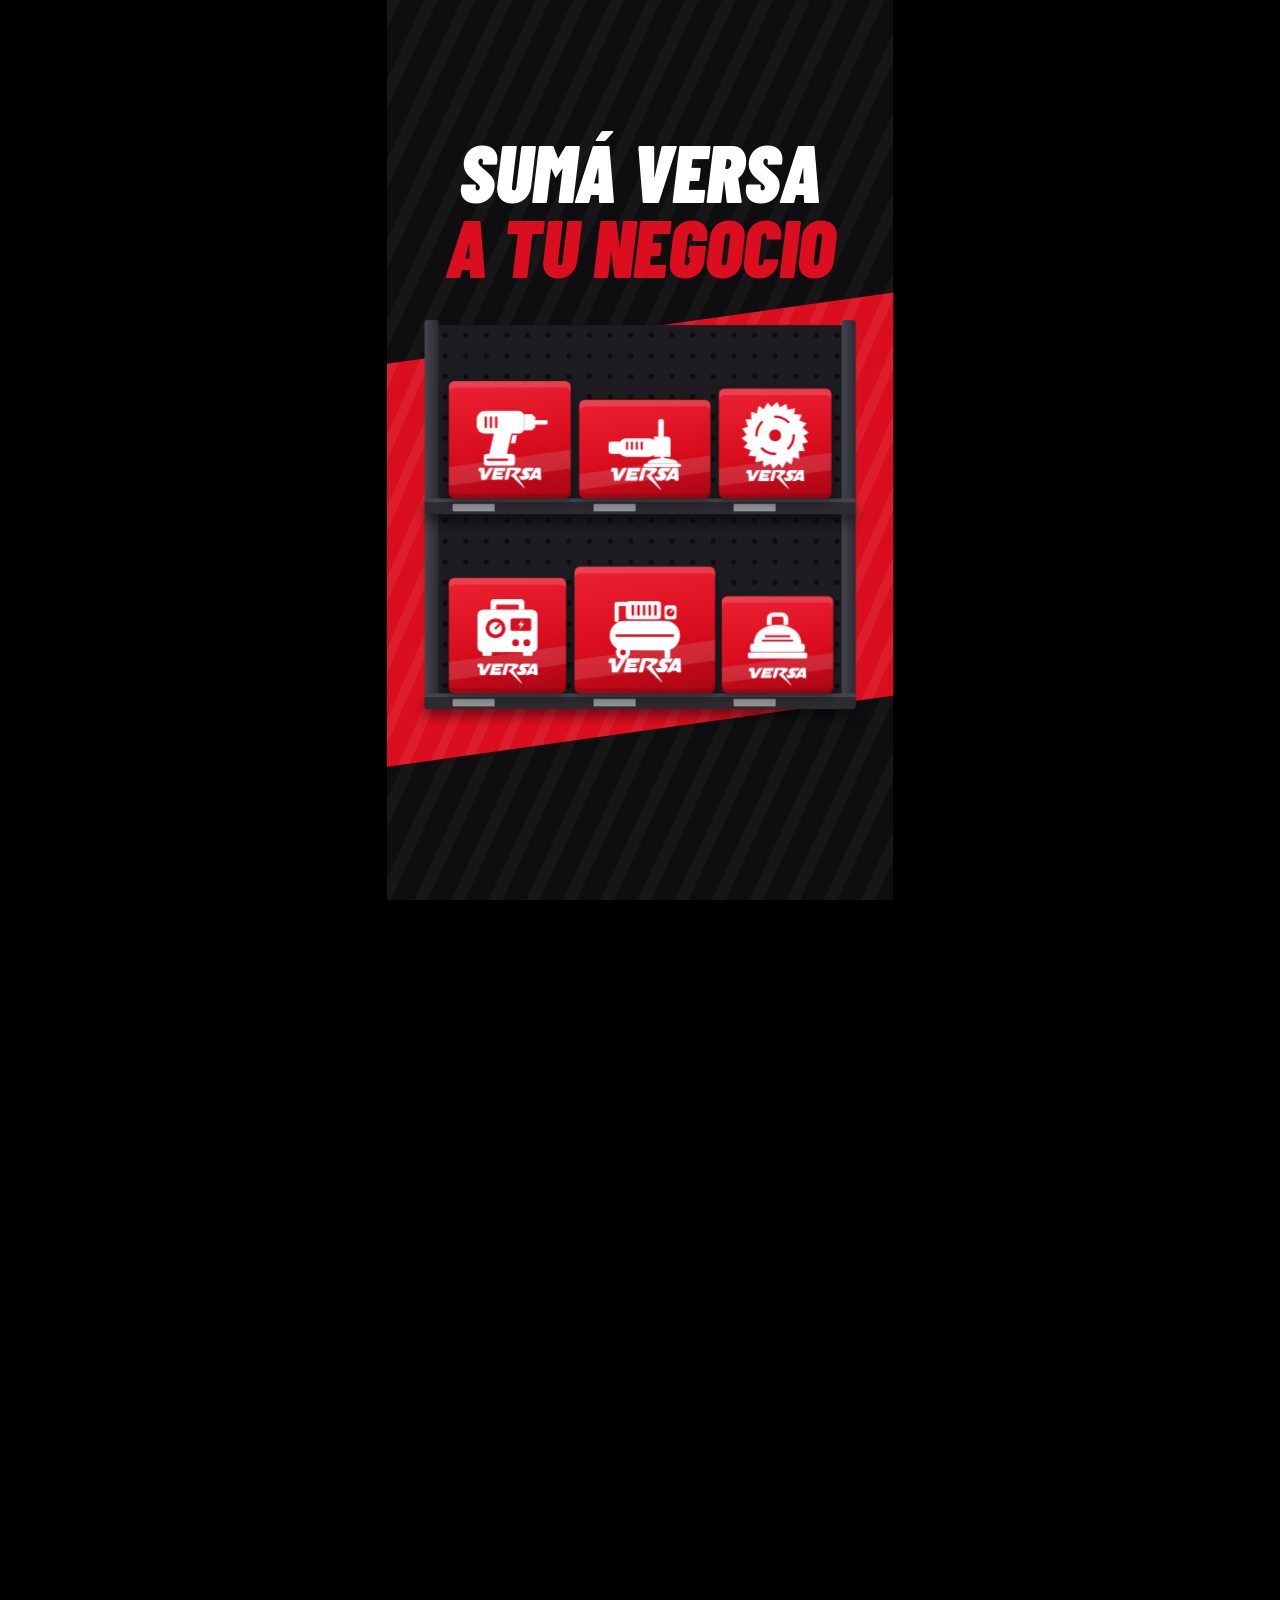
==== bumper-whatsapp/b2b.html @ a604a34c "Agregar Story B2B para ferreterías (7 s, 1080x1920) Nueva pieza dirigida a ferreterías y revendedore" ====
<!doctype html>
<html lang="es">
<head>
<meta charset="utf-8">
<meta name="viewport" content="width=device-width, initial-scale=1">
<title>Versa · Stories B2B Ferreterías</title>
<style>
  @font-face { font-family: "Barlow Condensed"; font-style: italic; font-weight: 900; src: url(fonts/barlow-condensed-latin-900-italic.woff2) format("woff2"); }
  @font-face { font-family: "Barlow Condensed"; font-style: italic; font-weight: 800; src: url(fonts/barlow-condensed-latin-800-italic.woff2) format("woff2"); }
  @font-face { font-family: "Inter"; font-weight: 400; src: url(fonts/inter-latin-400-normal.woff2) format("woff2"); }
  @font-face { font-family: "Inter"; font-weight: 500; src: url(fonts/inter-latin-500-normal.woff2) format("woff2"); }
  @font-face { font-family: "Inter"; font-weight: 600; src: url(fonts/inter-latin-600-normal.woff2) format("woff2"); }
  @font-face { font-family: "Inter"; font-weight: 700; src: url(fonts/inter-latin-700-normal.woff2) format("woff2"); }

  :root {
    --red: #DB0E1F;
    --red-hi: #EC2233;
    --red-deep: #A80614;
    --ink: #0E0E10;
    --steel: #2B2B31;
    --steel-hi: #45454E;
    --white: #FFFFFF;
    --wa: #25D366;
    --wa-deep: #1DA851;
    --wa-bubble: #D9FDD3;
    --muted: #5B5B66;
  }
  * { box-sizing: border-box; }
  html, body { margin: 0; height: 100%; background: #000; overflow: hidden; }
  #frame { transform-origin: 0 0; width: 1080px; height: 1920px; }
  #stage {
    position: relative; width: 1080px; height: 1920px; overflow: hidden;
    background: var(--ink); -webkit-font-smoothing: antialiased;
  }
  .scene { position: absolute; inset: 0; }
  .abs { position: absolute; }
  .row { position: absolute; left: 0; right: 0; display: flex; justify-content: center; }
  .hl {
    font-family: "Barlow Condensed", sans-serif; font-style: italic; font-weight: 900;
    text-transform: uppercase; line-height: .88; letter-spacing: -1px; white-space: nowrap;
  }
  svg { display: block; }
  /* Zonas seguras de Stories: se deja libre ~270 px arriba y ~380 px abajo para textos clave */
  body.guides #stage::after {
    content: ""; position: absolute; inset: 0; pointer-events: none; z-index: 99;
    background: linear-gradient(rgba(0,160,255,.25) 0 270px, transparent 270px 1540px, rgba(0,160,255,.25) 1540px);
  }

  /* ---------- Escena 1: ferretería + góndola ---------- */
  #s1 { background:
      repeating-linear-gradient(115deg, rgba(255,255,255,.035) 0 26px, transparent 26px 72px),
      var(--ink); }
  .h1 { top: 290px; font-size: 172px; color: var(--white); z-index: 2; }
  .h1.b { top: 450px; color: var(--red); }
  #h1c, #h1d { visibility: hidden; }
  #glow { left: -140px; top: 700px; width: 1360px; height: 860px; background: var(--red); }
  #glow::after { content: ""; position: absolute; inset: 0; background: repeating-linear-gradient(115deg, rgba(255,255,255,.06) 0 22px, transparent 22px 64px); }

  #shelf { left: 80px; top: 690px; width: 920px; height: 820px; }
  #shelf .back {
    position: absolute; left: 22px; right: 22px; top: 0; bottom: 0; background:
      radial-gradient(circle, rgba(0,0,0,.55) 0 5px, transparent 6px) 0 0 / 44px 44px,
      #1C1C21;
    border-radius: 6px;
  }
  #shelf .post { position: absolute; top: -10px; bottom: 0; width: 30px; border-radius: 6px; background: linear-gradient(90deg, var(--steel-hi), var(--steel)); }
  #shelf .post.l { left: 0; } #shelf .post.r { right: 0; }
  #shelf .board {
    position: absolute; left: 0; right: 0; height: 34px; border-radius: 6px;
    background: linear-gradient(var(--steel-hi) 0 8px, var(--steel) 8px);
    box-shadow: 0 16px 24px rgba(0,0,0,.45);
  }
  #shelf .board::after { /* etiqueta de precio */
    content: ""; position: absolute; left: 60px; right: 60px; top: 12px; height: 16px;
    background: repeating-linear-gradient(90deg, rgba(255,255,255,.9) 0 90px, transparent 90px 300px);
    border-radius: 2px; opacity: .55;
  }
  #board1 { top: 370px; } #board2 { top: 786px; }

  .box { position: absolute; transform-origin: 50% 100%; visibility: hidden; }
  .box .face {
    position: absolute; inset: 0; border-radius: 12px;
    background: linear-gradient(170deg, var(--red-hi), var(--red) 55%, var(--red-deep));
    box-shadow: inset 0 14px 0 rgba(255,255,255,.14), inset 0 -10px 0 rgba(0,0,0,.14), 0 10px 18px rgba(0,0,0,.35);
    overflow: hidden;
  }
  .box .face::before { /* franja diagonal de la caja */
    content: ""; position: absolute; left: -20%; right: -20%; bottom: 18%; height: 16%;
    background: rgba(255,255,255,.12); transform: skewY(-8deg);
  }
  .box .ic { position: absolute; left: 50%; top: 10%; width: 64%; transform: translateX(-50%); aspect-ratio: 1; }
  .box .brand { position: absolute; left: 50%; bottom: 8%; width: 52%; transform: translateX(-50%); }

  /* ---------- Escena 2: argumentos comerciales ---------- */
  #wipe1 { left: -500px; top: -200px; width: 2080px; height: 2320px; background: var(--red); visibility: hidden; }
  #s2 { visibility: hidden; background:
      repeating-linear-gradient(115deg, rgba(255,255,255,.055) 0 26px, transparent 26px 72px),
      var(--red); }
  #h2a { top: 290px; font-size: 150px; color: var(--white); }
  #h2b { top: 420px; }
  #h2b .tag { padding: 14px 44px 18px; background: var(--ink); transform: skewX(-10deg); }
  #h2b .tag .hl { display: block; transform: skewX(10deg); font-size: 150px; color: var(--white); line-height: .9; }

  .card {
    position: absolute; left: 70px; width: 940px; height: 250px; border-radius: 40px; background: var(--white);
    display: flex; align-items: center; gap: 32px; padding: 0 40px 0 30px;
    box-shadow: 0 24px 50px rgba(60,0,6,.35);
  }
  #c1 { top: 660px; } #c2 { top: 940px; } #c3 { top: 1220px; }
  .card .badge {
    width: 176px; height: 176px; border-radius: 50%; background: var(--red); flex: none;
    display: grid; place-items: center; color: var(--white);
  }
  .card .badge svg { width: 104px; height: 104px; }
  #c3 .badge svg { width: 132px; height: 132px; }
  .card .badge .num { font-family: "Barlow Condensed"; font-style: italic; font-weight: 900; font-size: 108px; letter-spacing: -2px; line-height: 1; margin-left: -8px; }
  .card .t { font-size: 92px; color: var(--ink); line-height: .92; }
  .card .s { font-family: Inter, sans-serif; font-weight: 500; font-size: 37px; color: var(--muted); margin-top: 10px; white-space: nowrap; }
  #logo2 { left: 50%; top: 1500px; width: 240px; margin-left: -120px; }

  /* ---------- Escena 3: cierre ---------- */
  #wipe2 { left: -400px; top: -200px; width: 1880px; height: 2320px; background: var(--white); visibility: hidden; }
  #s3 { visibility: hidden; background:
      repeating-linear-gradient(115deg, rgba(14,14,16,.028) 0 26px, transparent 26px 72px),
      var(--white); }
  #logo-big { left: 50%; top: 300px; width: 780px; margin-left: -390px; }
  #kicker { top: 700px; font-size: 118px; color: var(--ink); }
  #kicker .r { color: var(--red); }
  #pill-wrap { left: 50%; top: 880px; width: 1000px; height: 220px; margin-left: -500px; }
  #pill {
    position: absolute; inset: 0; border-radius: 110px; background: var(--wa);
    display: flex; align-items: center; padding: 0 40px 0 30px; gap: 24px; overflow: hidden;
    box-shadow: 0 30px 60px rgba(29,168,81,.35), inset 0 -8px 0 rgba(0,0,0,.08);
  }
  #pill .wa-ico { width: 150px; height: 150px; border-radius: 50%; background: var(--white); display: grid; place-items: center; flex: none; }
  #pill .wa-ico svg { width: 98px; height: 98px; }
  #num { font-family: "Barlow Condensed", sans-serif; font-style: italic; font-weight: 800; font-size: 128px; color: var(--white); white-space: nowrap; letter-spacing: 1px; line-height: 1; }
  #num .caret { display: inline-block; width: 8px; height: 104px; background: var(--white); vertical-align: -8px; margin-left: 6px; }
  #pill .shine { position: absolute; top: -40px; bottom: -40px; width: 140px; left: -200px; background: linear-gradient(90deg, transparent, rgba(255,255,255,.45), transparent); transform: skewX(-20deg); }
  .ring { position: absolute; inset: 0; border-radius: 110px; border: 8px solid var(--wa); opacity: 0; }
  #bubble {
    right: 90px; top: 1150px; padding: 22px 30px 16px; border-radius: 30px; border-top-right-radius: 6px;
    background: var(--wa-bubble); font-family: Inter, "Noto Color Emoji", sans-serif; font-weight: 500; font-size: 48px; color: #111B21;
    box-shadow: 0 6px 16px rgba(0,0,0,.12); transform-origin: 100% 0;
  }
  #bubble .meta { display: flex; justify-content: flex-end; align-items: center; gap: 8px; font-size: 26px; font-weight: 400; color: #667781; margin-top: 2px; }
  #bubble .meta svg { width: 38px; height: 22px; color: #53BDEB; }
  #sub { top: 1330px; font-family: Inter, sans-serif; font-weight: 500; font-size: 50px; color: #3C3C43; text-align: center; line-height: 1.3; }
  #foot-band { left: -140px; top: 1600px; width: 1360px; height: 520px; background: var(--red); transform: skewY(-6deg); }
  #foot-band::after { content: ""; position: absolute; inset: 0; background: repeating-linear-gradient(115deg, rgba(255,255,255,.06) 0 22px, transparent 22px 64px); }
</style>
</head>
<body>
<svg width="0" height="0" style="position:absolute">
  <defs>
    <symbol id="versa-logo" viewBox="89 145 1451 493"><path fill-rule="evenodd" d="M1159.0,632.9C1156.5,630.7 1151.8,626.6 1148.5,623.8C1143.1,619.3 1113.6,591.4 1105.6,583.4C1103.9,581.7 1094.0,572.2 1083.5,562.4C1061.9,542.2 1007.9,489.9 1001.1,482.6C998.6,480.0 993.8,475.7 990.5,473.0C987.2,470.4 980.9,464.8 976.5,460.5C972.1,456.2 963.1,447.7 956.5,441.6C950.0,435.5 940.5,426.5 935.5,421.5C930.4,416.6 915.4,401.9 902.0,389.0C888.6,376.1 872.6,360.6 866.5,354.5C860.4,348.4 853.5,342.0 851.1,340.1C846.2,336.2 843.0,331.6 843.0,328.1C843.0,325.5 852.1,316.0 857.1,313.4C858.7,312.6 860.0,311.3 860.0,310.4C860.0,309.6 861.9,308.1 864.2,307.1C866.6,306.1 871.5,302.6 875.2,299.3C878.9,296.0 885.4,290.7 889.7,287.4C901.3,278.6 911.4,270.4 913.0,268.5C913.7,267.6 916.1,265.9 918.3,264.8C924.1,261.9 943.0,242.7 943.0,239.8C942.9,230.8 937.5,224.1 928.5,221.9C925.8,221.3 921.4,219.9 918.8,218.9C916.3,217.9 910.2,216.6 905.3,216.0C900.5,215.4 893.1,214.1 889.0,213.0C876.7,209.9 858.5,207.8 842.9,207.6C832.8,207.5 830.7,208.6 828.8,215.4C828.2,217.7 826.9,222.0 825.9,225.0C825.0,228.0 823.9,232.5 823.6,235.0C823.2,237.5 822.0,242.4 821.0,246.0C820.0,249.6 818.5,255.2 817.7,258.5C816.9,261.8 814.1,272.5 811.6,282.4C809.1,292.2 807.0,301.4 807.0,302.9C807.0,304.3 806.1,307.5 805.0,309.9C803.8,312.4 802.5,317.4 802.0,321.1C801.5,324.8 800.2,330.1 799.1,332.8C798.0,335.5 796.8,340.6 796.4,344.1C796.1,347.6 795.2,351.9 794.4,353.5C792.1,358.6 789.0,369.4 789.0,372.3C789.0,373.9 788.6,375.9 788.0,376.9C787.5,377.9 786.1,383.0 785.0,388.1C783.9,393.3 782.4,399.8 781.6,402.5C780.8,405.2 779.9,410.0 779.5,413.1C778.8,419.5 774.7,426.1 769.9,428.5C765.7,430.7 698.3,430.7 694.0,428.5C689.3,426.0 688.4,418.7 691.9,410.5C693.0,407.7 694.4,402.7 694.9,399.2C695.5,395.7 697.1,390.4 698.5,387.3C699.9,384.1 701.0,379.9 701.0,377.5C701.0,375.1 701.9,371.1 703.0,368.6C704.0,366.1 705.2,361.6 705.6,358.7C706.0,355.9 707.3,351.0 708.5,348.0C709.8,345.0 711.1,340.1 711.5,337.1C711.9,334.1 712.9,330.1 713.8,328.1C714.6,326.1 715.6,321.1 716.0,316.9C716.5,312.6 717.7,307.7 718.9,305.3C720.1,303.1 721.5,298.7 722.0,295.5C722.5,292.4 723.8,287.5 724.8,284.7C725.9,281.8 727.1,276.6 727.5,273.0C727.9,269.1 729.2,264.9 730.6,262.5C731.9,260.2 733.4,255.5 733.9,252.0C734.4,248.4 735.7,242.7 736.9,239.3C738.1,235.9 739.0,231.5 739.0,229.5C739.0,227.5 739.9,224.2 741.0,222.0C742.1,219.8 743.5,215.7 744.1,212.8C744.7,209.9 746.0,205.4 747.0,202.9C748.1,200.3 749.2,194.9 749.6,190.9C749.9,186.8 751.1,181.8 752.1,179.7C753.2,177.5 754.7,172.7 755.5,168.9C757.1,161.4 762.1,151.6 765.1,149.9C766.2,149.4 775.4,148.8 785.8,148.6C796.1,148.4 820.7,147.9 840.5,147.5C880.2,146.7 972.8,148.4 980.0,150.0C984.6,151.0 999.6,152.6 1018.0,153.9C1023.8,154.3 1029.5,155.1 1030.7,155.8C1031.9,156.5 1036.0,157.4 1039.9,158.0C1044.4,158.6 1048.2,159.8 1050.6,161.5C1052.6,162.9 1055.1,164.0 1056.2,164.0C1057.2,164.0 1059.8,165.7 1061.9,167.8C1063.9,169.8 1067.1,172.3 1068.8,173.2C1074.4,176.2 1076.0,180.2 1076.0,191.1C1076.0,204.3 1074.5,207.7 1061.2,226.2C1058.5,230.0 1044.5,244.7 1041.0,247.5C1032.7,254.1 1026.8,259.0 1022.0,263.6C1018.9,266.4 1014.9,269.5 1013.0,270.5C1011.1,271.4 1007.5,273.9 1005.0,276.0C1002.5,278.0 999.1,280.4 997.3,281.3C995.5,282.3 991.5,285.2 988.3,287.8C985.1,290.4 979.4,294.3 975.5,296.5C965.0,302.3 955.1,309.0 954.0,311.0C951.6,315.4 953.9,320.6 964.3,334.7C966.9,338.2 970.7,343.7 972.6,346.8C974.6,349.9 977.3,353.6 978.6,355.0C981.2,357.8 988.0,368.7 988.0,370.1C988.0,370.6 989.3,371.9 991.0,373.1C992.6,374.3 994.2,376.6 994.6,378.3C994.9,379.9 996.1,382.1 997.2,383.2C998.2,384.2 1001.4,388.6 1004.3,392.9C1020.5,417.0 1024.6,422.9 1027.7,426.3C1029.5,428.4 1031.6,431.3 1032.3,432.8C1032.9,434.3 1035.3,437.9 1037.5,440.9C1042.0,446.9 1041.7,446.5 1051.3,461.0C1055.2,466.8 1059.7,473.3 1061.5,475.5C1064.1,478.8 1077.9,499.1 1081.5,504.9C1082.0,505.8 1084.6,509.4 1087.1,513.0C1089.6,516.6 1092.9,521.7 1094.4,524.4C1096.0,527.1 1098.7,530.9 1100.5,532.9C1102.3,534.9 1106.7,541.1 1110.2,546.7C1113.8,552.3 1118.6,559.3 1120.9,562.2C1126.1,568.8 1135.2,582.2 1138.1,587.5C1139.2,589.7 1141.9,593.5 1143.9,596.0C1151.8,605.4 1168.0,631.6 1168.0,634.8C1168.0,638.3 1164.1,637.4 1159.0,632.9ZM171.9,430.0C165.3,429.4 162.3,427.3 161.5,422.6C161.2,420.9 160.8,413.6 160.5,406.5C160.3,399.4 159.4,386.1 158.6,377.0C157.7,367.9 156.5,350.7 156.0,338.6C155.4,326.6 154.7,316.4 154.4,315.9C153.6,314.6 150.8,277.3 150.1,258.8C149.7,248.5 149.1,241.7 148.4,241.0C146.1,238.7 138.0,237.7 119.5,237.5C98.3,237.3 93.0,236.3 92.0,232.1C91.3,228.9 94.5,214.7 101.4,191.0C102.8,186.3 104.2,180.7 104.5,178.5C105.2,174.8 108.8,162.4 111.3,155.7C113.5,149.7 111.9,149.9 170.7,149.8C208.8,149.7 225.1,150.0 226.6,150.8C227.8,151.4 229.5,153.1 230.4,154.6C232.9,158.3 235.0,173.4 235.0,188.0C235.0,194.9 235.7,205.0 236.5,210.4C237.3,215.9 238.0,224.2 238.0,228.9C238.0,233.6 238.5,240.7 239.1,244.5C239.6,248.3 240.5,259.4 241.0,269.0C241.6,278.6 242.4,289.2 242.9,292.5C243.4,295.8 243.9,302.0 243.9,306.2C244.0,315.9 245.1,319.0 248.4,319.0C250.3,319.0 251.4,318.1 252.6,315.8C253.5,314.0 255.2,311.4 256.5,310.0C257.7,308.6 260.6,303.9 263.0,299.5C265.3,295.1 268.2,290.4 269.3,288.9C270.5,287.4 272.4,284.7 273.5,282.9C274.6,281.0 277.6,275.9 280.2,271.5C282.8,267.1 285.9,261.5 287.1,259.1C288.3,256.7 290.7,252.6 292.6,250.0C294.4,247.5 296.9,243.2 298.0,240.5C299.2,237.7 301.2,234.4 302.4,233.0C303.7,231.6 306.4,227.3 308.4,223.5C310.5,219.7 314.6,212.9 317.5,208.5C320.4,204.1 323.7,198.4 324.8,195.8C326.0,193.1 327.4,191.0 328.0,191.0C328.5,191.0 329.8,189.3 330.7,187.2C331.7,185.2 333.7,182.1 335.2,180.3C336.7,178.5 339.4,173.8 341.3,169.8C343.9,164.5 346.6,160.8 351.3,156.2C357.0,150.8 358.3,150.0 361.7,150.0C363.8,150.0 380.9,149.9 399.8,149.9C443.7,149.8 442.5,149.1 432.2,169.2C429.0,175.4 423.9,184.3 420.8,189.0C406.1,211.6 402.1,218.0 398.5,224.5C396.4,228.3 393.5,232.8 392.0,234.5C390.5,236.2 389.0,238.7 388.7,240.1C388.0,242.8 377.3,261.1 372.9,267.0C371.4,268.9 366.8,276.6 362.7,284.1C358.5,291.6 354.0,299.5 352.5,301.5C351.1,303.6 350.0,305.7 350.0,306.1C350.0,306.6 347.4,310.9 344.1,315.7C340.9,320.5 336.9,327.3 335.2,330.7C333.4,334.1 331.4,337.2 330.7,337.7C328.7,338.9 325.5,344.0 323.6,349.1C322.7,351.7 321.0,354.6 319.9,355.6C318.8,356.6 317.0,359.2 316.0,361.4C314.9,363.7 311.6,369.3 308.6,374.0C305.6,378.7 301.7,385.2 299.9,388.5C298.2,391.8 294.0,398.7 290.8,403.9C287.5,409.0 283.6,416.0 282.0,419.5C279.3,425.5 278.9,425.9 273.3,428.0C267.6,430.2 266.6,430.3 222.5,430.4C197.8,430.4 175.0,430.3 171.9,430.0ZM399.8,429.8C398.0,429.5 395.7,428.2 394.8,427.0C392.6,424.2 392.5,417.9 394.6,413.9C395.4,412.2 396.3,408.6 396.6,405.7C396.9,402.8 398.2,398.0 399.5,395.0C400.8,392.0 402.4,386.4 403.0,382.5C403.6,378.6 404.8,373.8 405.6,371.6C406.4,369.5 407.7,364.7 408.5,360.8C409.3,357.0 410.6,352.7 411.4,351.2C412.2,349.7 413.1,346.6 413.5,344.5C413.9,342.3 415.3,337.1 416.6,332.8C417.8,328.6 419.2,322.8 419.5,319.8C419.9,316.9 421.2,311.4 422.5,307.5C423.8,303.6 425.1,298.7 425.5,296.5C425.9,294.3 426.8,290.7 427.6,288.6C428.5,286.4 429.6,282.1 430.1,279.1C431.2,273.3 433.9,263.4 439.0,246.9C440.7,241.7 442.0,235.7 442.0,233.7C442.0,231.6 442.9,228.1 444.0,225.9C445.1,223.8 446.5,218.7 447.0,214.7C447.5,210.8 448.8,204.9 450.0,201.8C451.1,198.6 452.0,195.1 452.0,194.0C452.0,192.9 453.4,188.0 455.0,183.0C456.6,178.0 458.0,172.9 458.0,171.6C458.0,168.8 462.7,156.6 465.2,152.9C466.6,150.7 467.7,150.4 476.1,149.9C481.3,149.5 536.8,149.3 599.5,149.4C707.8,149.6 713.6,149.7 716.3,151.4C717.8,152.4 719.3,154.2 719.6,155.5C720.6,159.4 718.0,174.1 715.4,178.9C713.8,181.9 713.0,185.1 713.0,188.3C713.0,191.1 712.0,195.4 710.6,198.9C709.2,202.1 707.8,207.1 707.5,210.1C707.0,214.7 705.0,221.3 700.9,231.8C698.8,237.1 699.2,237.1 612.7,237.7C548.6,238.1 532.0,238.5 529.9,239.6C527.1,241.0 525.0,246.8 525.0,252.9C525.0,259.1 523.5,259.0 586.0,259.0C640.6,259.0 642.6,259.1 645.8,261.0C647.5,262.1 649.0,263.5 649.0,264.2C648.9,268.0 645.9,283.0 644.6,286.1C643.8,288.1 642.6,292.7 642.0,296.2C641.5,299.8 639.9,305.3 638.5,308.4C637.1,311.5 636.0,314.7 636.0,315.5C636.0,316.3 634.9,318.2 633.6,319.7L631.2,322.5L570.3,323.0C504.9,323.5 505.6,323.5 504.4,328.8C504.1,330.3 503.4,333.0 503.0,334.8C502.0,338.7 503.4,343.5 505.8,344.6C506.7,345.0 542.1,345.4 584.5,345.5C626.9,345.6 662.4,346.0 663.6,346.4C668.5,347.9 669.3,356.9 665.5,366.0C664.0,369.6 663.0,373.9 663.0,376.7C663.0,379.4 662.3,382.5 661.5,383.7C660.7,384.8 659.1,389.9 658.0,395.0C656.9,400.1 655.5,405.1 654.9,406.2C654.4,407.2 653.2,411.5 652.4,415.7C650.8,424.3 649.0,427.7 645.5,429.0C642.7,430.1 404.8,430.9 399.8,429.8ZM1094.8,430.0L1073.1,429.5L1069.0,425.5C1064.8,421.5 1062.1,417.6 1049.5,398.0C1045.8,392.2 1041.9,386.4 1040.9,385.0C1039.9,383.6 1037.5,380.0 1035.7,377.0C1033.8,373.9 1030.3,368.7 1027.8,365.3C1022.4,358.0 1020.6,353.8 1021.4,350.7C1022.6,345.7 1023.1,345.6 1087.5,345.3C1127.9,345.1 1148.4,344.6 1150.2,343.9C1152.9,342.8 1154.6,339.8 1154.1,337.0C1153.7,334.7 1147.0,328.2 1142.0,325.3C1139.5,323.9 1135.6,321.0 1133.3,318.8C1130.9,316.7 1128.3,315.0 1127.5,315.0C1121.9,315.0 1106.4,298.2 1100.8,286.1C1096.8,277.6 1096.8,277.4 1096.3,263.0C1095.5,241.6 1097.7,231.5 1107.1,212.8C1114.2,198.8 1131.7,178.6 1141.8,172.9C1144.9,171.2 1149.0,168.4 1150.8,166.9C1158.3,160.3 1172.1,155.4 1192.5,152.0C1205.0,149.9 1208.2,149.8 1285.0,149.8C1336.1,149.8 1365.4,150.1 1367.0,150.8C1373.2,153.2 1373.2,156.9 1367.0,167.1C1364.8,170.6 1363.0,174.0 1363.0,174.7C1363.0,175.4 1361.7,177.4 1360.2,179.2C1357.3,182.6 1355.3,185.9 1347.0,201.0C1344.5,205.7 1340.0,213.3 1337.1,217.9C1334.2,222.6 1331.3,227.7 1330.6,229.4C1329.7,231.5 1327.8,233.3 1324.6,234.8L1319.9,237.2L1273.1,237.2C1247.4,237.3 1225.8,237.0 1225.3,236.7C1224.3,236.1 1215.2,237.3 1210.7,238.6C1208.0,239.4 1206.8,242.5 1208.1,245.3C1208.7,246.6 1214.0,250.9 1219.8,254.9C1233.8,264.2 1244.6,272.2 1249.4,276.8C1256.2,283.3 1263.9,294.5 1265.0,299.5C1265.6,302.1 1266.7,305.5 1267.5,307.1C1268.5,308.9 1269.3,314.4 1269.6,322.2C1270.1,332.4 1269.9,335.3 1268.5,339.0C1267.6,341.5 1266.0,346.4 1265.0,350.0C1259.5,369.6 1241.0,394.9 1223.6,406.5C1219.2,409.4 1212.9,413.7 1209.6,415.9C1206.4,418.2 1202.9,420.0 1201.8,420.0C1200.8,420.0 1197.4,421.4 1194.3,423.0C1191.2,424.6 1187.8,426.0 1186.8,426.0C1185.7,426.0 1181.8,426.9 1178.2,428.0C1172.4,429.7 1167.8,430.0 1144.0,430.2C1128.9,430.4 1106.7,430.3 1094.8,430.0ZM1279.9,430.1C1243.7,429.4 1244.0,429.5 1244.0,423.0C1244.0,418.7 1246.4,413.8 1254.3,402.1C1257.5,397.5 1260.9,391.9 1262.0,389.6C1263.1,387.4 1265.5,383.5 1267.5,381.0C1269.4,378.5 1271.6,375.0 1272.5,373.2C1273.3,371.4 1275.0,368.4 1276.2,366.7C1277.5,364.9 1279.5,361.5 1280.6,359.0C1281.8,356.5 1285.6,350.1 1289.1,344.8C1300.1,328.1 1302.9,323.6 1304.4,320.0C1305.2,318.1 1306.7,315.4 1307.8,314.0C1308.8,312.6 1311.6,308.1 1314.0,304.0C1316.4,299.9 1319.9,293.8 1321.8,290.5C1323.7,287.2 1326.3,282.6 1327.6,280.2C1328.8,277.9 1331.2,274.3 1332.8,272.2C1334.4,270.2 1336.9,266.2 1338.4,263.5C1339.9,260.8 1342.3,256.7 1343.8,254.4C1348.1,247.9 1353.8,238.9 1357.4,233.0C1362.9,223.8 1367.1,216.9 1373.1,207.5C1376.2,202.6 1379.7,196.7 1380.9,194.5C1383.3,190.2 1386.9,184.9 1390.2,181.1C1391.3,179.8 1392.9,177.1 1393.7,175.1C1394.5,173.1 1396.3,170.2 1397.6,168.7C1398.9,167.1 1400.0,165.4 1400.0,164.9C1400.0,164.3 1401.4,161.8 1403.1,159.3C1405.3,156.2 1407.8,154.1 1411.4,152.4L1416.5,150.0L1465.6,150.0C1511.1,150.0 1514.8,150.1 1516.2,151.8C1517.1,152.7 1518.0,154.4 1518.4,155.5C1520.4,162.4 1522.2,180.7 1523.0,201.5C1523.5,214.7 1524.8,233.6 1525.9,243.5C1527.0,253.4 1528.4,271.2 1529.0,283.0C1529.6,294.8 1530.7,311.5 1531.5,320.0C1532.3,328.5 1533.4,345.3 1533.9,357.3C1534.5,369.2 1535.2,380.5 1535.5,382.3C1535.8,384.0 1536.5,391.6 1537.1,399.0C1537.7,406.4 1538.4,414.8 1538.7,417.6C1539.1,422.3 1538.9,423.1 1536.2,426.1L1533.2,429.4L1519.4,430.1C1502.2,431.0 1457.4,430.2 1454.0,428.9C1450.0,427.4 1448.8,424.4 1448.0,413.7C1447.2,404.0 1447.1,403.6 1443.6,400.1L1440.0,396.5L1397.7,396.2L1355.4,395.9L1351.0,398.3C1347.3,400.2 1345.5,402.3 1341.0,409.6C1338.0,414.6 1333.2,421.2 1330.4,424.4L1325.3,430.2L1318.9,430.4C1315.4,430.6 1297.8,430.4 1279.9,430.1ZM1435.9,334.9C1440.7,333.2 1442.4,329.1 1441.0,322.7C1440.4,319.8 1439.5,307.4 1439.0,295.1C1438.5,282.9 1437.8,271.2 1437.4,269.1C1436.6,264.9 1434.4,262.0 1431.9,262.0C1430.3,262.0 1426.0,266.7 1426.0,268.5C1426.0,268.9 1424.5,271.5 1422.7,274.3C1415.8,285.1 1406.5,300.7 1403.2,307.0C1401.4,310.6 1399.2,314.2 1398.4,315.1C1397.6,315.9 1397.0,317.1 1397.0,317.7C1397.0,318.3 1395.7,320.4 1394.0,322.5C1390.3,327.2 1389.9,332.2 1393.2,334.4C1395.0,335.7 1398.8,336.0 1414.1,336.0C1425.1,336.0 1434.0,335.5 1435.9,334.9Z"/></symbol>
    <symbol id="wa-glyph" viewBox="0 0 24 24"><path d="M17.472 14.382c-.297-.149-1.758-.867-2.03-.967-.273-.099-.471-.148-.67.15-.197.297-.767.966-.94 1.164-.173.199-.347.223-.644.075-.297-.15-1.255-.463-2.39-1.475-.883-.788-1.48-1.761-1.653-2.059-.173-.297-.018-.458.13-.606.134-.133.298-.347.446-.52.149-.174.198-.298.298-.497.099-.198.05-.371-.025-.52-.075-.149-.669-1.612-.916-2.207-.242-.579-.487-.5-.669-.51-.173-.008-.371-.01-.57-.01-.198 0-.52.074-.792.372-.272.297-1.04 1.016-1.04 2.479 0 1.462 1.065 2.875 1.213 3.074.149.198 2.096 3.2 5.077 4.487.709.306 1.262.489 1.694.625.712.227 1.36.195 1.871.118.571-.085 1.758-.719 2.006-1.413.248-.694.248-1.289.173-1.413-.074-.124-.272-.198-.57-.347m-5.421 7.403h-.004a9.87 9.87 0 01-5.031-1.378l-.361-.214-3.741.982.998-3.648-.235-.374a9.86 9.86 0 01-1.51-5.26c.001-5.45 4.436-9.884 9.888-9.884 2.64 0 5.122 1.03 6.988 2.898a9.825 9.825 0 012.893 6.994c-.003 5.45-4.437 9.884-9.885 9.884m8.413-18.297A11.815 11.815 0 0012.05 0C5.495 0 .16 5.335.157 11.892c0 2.096.547 4.142 1.588 5.945L.057 24l6.305-1.654a11.882 11.882 0 005.683 1.448h.005c6.554 0 11.89-5.335 11.893-11.893a11.821 11.821 0 00-3.48-8.413z"/></symbol>
    <symbol id="ticks" viewBox="0 0 40 24"><path d="M2 13l6 6L20 5M16 16l3 3L32 5" fill="none" stroke="currentColor" stroke-width="3.2" stroke-linecap="round" stroke-linejoin="round"/></symbol>
    <symbol id="ic-drill" viewBox="0 0 240 240">
      <path d="M44 56h104a16 16 0 0 1 16 16v38a16 16 0 0 1-16 16H44a26 26 0 0 1-26-26V82a26 26 0 0 1 26-26z"/>
      <path d="M164 66h24l10 10v30l-10 10h-24z"/><rect x="196" y="84" width="40" height="14" rx="4"/>
      <path d="M72 122h54l-16 70H56z"/><path d="M128 130h14l-5 26h-14z"/><rect x="40" y="188" width="96" height="36" rx="9"/>
      <g stroke="var(--red)" stroke-width="7" stroke-linecap="round"><path d="M46 76v30M62 76v30M78 76v30"/><path d="M52 206h60"/></g>
    </symbol>
    <symbol id="ic-grinder" viewBox="0 0 240 240">
      <path d="M10 104h30v40H10a8 8 0 0 1-8-8v-24a8 8 0 0 1 8-8z"/><rect x="34" y="94" width="126" height="60" rx="26"/>
      <path d="M150 88h42a12 12 0 0 1 12 12v54h-54z"/><rect x="164" y="30" width="18" height="62" rx="9"/>
      <rect x="171" y="152" width="12" height="20"/><path d="M128 176a50 18 0 0 1 100 0z"/><rect x="116" y="176" width="122" height="12" rx="6"/>
      <g stroke="var(--red)" stroke-width="7" stroke-linecap="round"><path d="M62 108v20M78 108v20M94 108v20M110 108v20"/></g>
    </symbol>
    <symbol id="ic-saw" viewBox="0 0 240 240">
      <path class="saw-path"/><circle cx="120" cy="120" r="20" fill="var(--red)"/>
      <g fill="none" stroke="var(--red)" stroke-width="8" stroke-linecap="round">
        <path d="M120 58a62 62 0 0 1 44 18"/><path d="M182 120a62 62 0 0 1-18 44"/><path d="M120 182a62 62 0 0 1-44-18"/><path d="M58 120a62 62 0 0 1 18-44"/>
      </g>
    </symbol>
    <symbol id="ic-welder" viewBox="0 0 240 240">
      <path d="M66 64V42a12 12 0 0 1 12-12h84a12 12 0 0 1 12 12v22h-18V48H84v16z"/><rect x="24" y="64" width="192" height="136" rx="18"/>
      <rect x="40" y="198" width="30" height="14" rx="4"/><rect x="170" y="198" width="30" height="14" rx="4"/>
      <circle cx="82" cy="124" r="32" fill="var(--red)"/><circle cx="82" cy="124" r="20"/>
      <path d="M82 124l12-12" stroke="var(--red)" stroke-width="7" stroke-linecap="round"/>
      <rect x="130" y="92" width="66" height="40" rx="6" fill="var(--red)"/><path d="M168 97l-14 17h10l-6 14 16-19h-10z"/>
      <circle cx="146" cy="170" r="11" fill="var(--red)"/><circle cx="182" cy="170" r="11" fill="var(--red)"/>
    </symbol>
    <symbol id="ic-compressor" viewBox="0 0 240 240">
      <rect x="20" y="118" width="200" height="84" rx="42"/>
      <rect x="66" y="62" width="100" height="52" rx="10"/><rect x="176" y="74" width="34" height="40" rx="8"/>
      <circle cx="193" cy="94" r="11" fill="var(--red)"/><path d="M193 94l5-6" stroke="#fff" stroke-width="4" stroke-linecap="round"/>
      <circle cx="58" cy="208" r="20"/><circle cx="58" cy="208" r="8" fill="var(--red)"/><rect x="176" y="198" width="16" height="26" rx="4"/>
      <path d="M40 116V70h28" fill="none" stroke="#fff" stroke-width="12" stroke-linecap="round" stroke-linejoin="round"/>
      <g stroke="var(--red)" stroke-width="7" stroke-linecap="round"><path d="M86 76v24M102 76v24M118 76v24M134 76v24M150 76v24"/><path d="M40 160h160"/></g>
    </symbol>
    <symbol id="ic-sander" viewBox="0 0 240 240">
      <path d="M40 140c0-40 30-70 80-70s80 30 80 70z"/><rect x="28" y="140" width="184" height="30" rx="8"/>
      <rect x="20" y="172" width="200" height="22" rx="6"/>
      <path d="M92 70V46a14 14 0 0 1 14-14h28a14 14 0 0 1 14 14v24" fill="none" stroke="#fff" stroke-width="16"/>
      <g stroke="var(--red)" stroke-width="7" stroke-linecap="round"><path d="M80 112h80M70 128h100"/></g>
    </symbol>
    <symbol id="ic-gear" viewBox="0 0 24 24"><path fill="#fff" fill-rule="evenodd" d="M19.14 12.94c.04-.3.06-.61.06-.94 0-.32-.02-.64-.07-.94l2.03-1.58a.49.49 0 0 0 .12-.61l-1.92-3.32a.488.488 0 0 0-.59-.22l-2.39.96c-.5-.38-1.03-.7-1.62-.94l-.36-2.54a.484.484 0 0 0-.48-.41h-3.84c-.24 0-.43.17-.47.41l-.36 2.54c-.59.24-1.13.57-1.62.94l-2.39-.96c-.22-.08-.47 0-.59.22L2.74 8.87c-.12.21-.08.47.12.61l2.03 1.58c-.05.3-.09.63-.09.94s.02.64.07.94l-2.03 1.58a.49.49 0 0 0-.12.61l1.92 3.32c.12.22.37.29.59.22l2.39-.96c.5.38 1.03.7 1.62.94l.36 2.54c.05.24.24.41.48.41h3.84c.24 0 .44-.17.47-.41l.36-2.54c.59-.24 1.13-.56 1.62-.94l2.39.96c.22.08.47 0 .59-.22l1.92-3.32c.12-.22.07-.47-.12-.61l-2.01-1.58zM12 15.6c-1.98 0-3.6-1.62-3.6-3.6s1.62-3.6 3.6-3.6 3.6 1.62 3.6 3.6-1.62 3.6-3.6 3.6z"/></symbol>
    <symbol id="ic-tools" viewBox="0 0 24 24"><g fill="#fff"><path d="M21.7 5.3l-3 3-2.1-.6-.6-2.1 3-3a5.5 5.5 0 0 0-7.2 7.2L3.2 18.4a2 2 0 0 0 2.8 2.8l8.6-8.6a5.5 5.5 0 0 0 7.1-7.3z"/></g><circle cx="4.6" cy="19.8" r="1" fill="var(--red)"/></symbol>
  </defs>
</svg>

<div id="frame"><div id="stage">
  <!-- ESCENA 1 · ¿Tenés una ferretería? -->
  <section class="scene" id="s1">
    <div class="row hl h1" id="h1a"><span>¿Tenés una</span></div>
    <div class="row hl h1 b" id="h1b"><span>ferretería?</span></div>
    <div class="row hl h1" id="h1c"><span>Sumá Versa</span></div>
    <div class="row hl h1 b" id="h1d"><span>a tu negocio</span></div>
    <div class="abs" id="glow"></div>
    <div class="abs" id="shelf">
      <div class="back"></div>
      <div class="post l"></div><div class="post r"></div>
      <div class="board" id="board1"></div>
      <div class="board" id="board2"></div>
      <!-- cajas: estante 1 (base y=370) -->
      <div class="box" id="bx1" style="left:52px;  top:120px; width:260px; height:250px"><div class="face"><svg class="ic" fill="#fff"><use href="#ic-drill"/></svg><svg class="brand" fill="#fff"><use href="#versa-logo"/></svg></div></div>
      <div class="box" id="bx2" style="left:330px; top:160px; width:280px; height:210px"><div class="face"><svg class="ic" fill="#fff" style="width:56%"><use href="#ic-grinder"/></svg><svg class="brand" fill="#fff"><use href="#versa-logo"/></svg></div></div>
      <div class="box" id="bx3" style="left:628px; top:136px; width:240px; height:234px"><div class="face"><svg class="ic" fill="#fff"><use href="#ic-saw"/></svg><svg class="brand" fill="#fff"><use href="#versa-logo"/></svg></div></div>
      <!-- estante 2 (base y=786) -->
      <div class="box" id="bx4" style="left:52px;  top:540px; width:250px; height:246px"><div class="face"><svg class="ic" fill="#fff"><use href="#ic-welder"/></svg><svg class="brand" fill="#fff"><use href="#versa-logo"/></svg></div></div>
      <div class="box" id="bx5" style="left:320px; top:516px; width:300px; height:270px"><div class="face"><svg class="ic" fill="#fff" style="width:60%"><use href="#ic-compressor"/></svg><svg class="brand" fill="#fff"><use href="#versa-logo"/></svg></div></div>
      <div class="box" id="bx6" style="left:638px; top:566px; width:230px; height:220px"><div class="face"><svg class="ic" fill="#fff"><use href="#ic-sander"/></svg><svg class="brand" fill="#fff"><use href="#versa-logo"/></svg></div></div>
    </div>
  </section>

  <div class="abs" id="wipe1"></div>

  <!-- ESCENA 2 · Vendé con respaldo -->
  <section class="scene" id="s2">
    <div class="row hl" id="h2a"><span>Vendé con</span></div>
    <div class="row" id="h2b"><div class="tag"><span class="hl">respaldo</span></div></div>

    <div class="card" id="c1">
      <div class="badge"><span class="num" id="count">+25</span></div>
      <div><div class="t hl">Años de<br>trayectoria</div><div class="s">En el mercado ferretero</div></div>
    </div>
    <div class="card" id="c2">
      <div class="badge"><svg><use href="#ic-tools"/></svg></div>
      <div><div class="t hl">Línea<br>completa</div><div class="s">Eléctricas, neumáticas y jardín</div></div>
    </div>
    <div class="card" id="c3">
      <div class="badge"><svg><use href="#ic-gear"/></svg></div>
      <div><div class="t hl">Servicio<br>técnico</div><div class="s">Postventa para vos y tus clientes</div></div>
    </div>
    <svg class="abs" id="logo2" fill="#fff"><use href="#versa-logo"/></svg>
  </section>

  <div class="abs" id="wipe2"></div>

  <!-- ESCENA 3 · Cierre -->
  <section class="scene" id="s3">
    <svg class="abs" id="logo-big" fill="var(--red)"><use href="#versa-logo"/></svg>
    <div class="row hl" id="kicker"><span>¿Querés ser <span class="r">revendedor?</span></span></div>
    <div class="abs" id="pill-wrap">
      <div class="ring" id="ring1"></div>
      <div class="ring" id="ring2"></div>
      <div id="pill">
        <div class="wa-ico"><svg fill="var(--wa)"><use href="#wa-glyph"/></svg></div>
        <div id="num"><span id="num-txt"></span><span class="caret" id="caret"></span></div>
        <div class="shine" id="shine"></div>
      </div>
    </div>
    <div class="abs" id="bubble">Hola, tengo una ferretería 👋
      <div class="meta">ahora <svg><use href="#ticks"/></svg></div>
    </div>
    <div class="row" id="sub"><span>Escribinos y te pasamos<br>las condiciones comerciales</span></div>
    <div class="abs" id="foot-band"></div>
  </section>
</div></div>

<script src="vendor/gsap.min.js"></script>
<script>
(() => {
  const PHONE = "+54 9 11 3762-2288";   // +5491137622288
  const DURATION = 7;
  const $ = (s) => document.querySelector(s);
  const qs = new URLSearchParams(location.search);
  const RENDER = qs.has("render");
  if (qs.has("guides")) document.body.classList.add("guides");

  // Hoja de sierra: dientes generados
  (() => {
    const cx = 120, cy = 120, rOut = 112, rIn = 94, n = 22;
    let d = "";
    for (let i = 0; i < n; i++) {
      const a0 = (i / n) * Math.PI * 2, a1 = a0 + (Math.PI * 2 / n) * 0.72, a2 = a0 + (Math.PI * 2 / n);
      const p = (r, a) => `${(cx + r * Math.cos(a)).toFixed(2)},${(cy + r * Math.sin(a)).toFixed(2)}`;
      d += (i ? "L" : "M") + p(rIn, a0) + "L" + p(rOut, a1) + "L" + p(rIn + 4, a2);
    }
    document.querySelectorAll(".saw-path").forEach((el) => el.setAttribute("d", d + "Z"));
  })();

  // Alto de cada logo según la proporción del viewBox
  const vb = document.querySelector("#versa-logo").getAttribute("viewBox").split(" ").map(Number);
  const ratio = vb[3] / vb[2];
  document.querySelectorAll("#logo2, #logo-big, .box .brand").forEach((el) => {
    el.style.height = (el.getBoundingClientRect().width * ratio) + "px";
  });

  function fit(sel, maxW) {
    const row = $(sel), span = row.querySelector("span") || row;
    let fs = parseFloat(getComputedStyle(row).fontSize);
    while (span.getBoundingClientRect().width > maxW && fs > 20) { fs -= 2; row.style.fontSize = fs + "px"; }
  }

  function build() {
    ["#h1a", "#h1b", "#h1c", "#h1d"].forEach((s) => fit(s, 960));
    fit("#h2a", 960); fit("#kicker", 960);
    const h1size = Math.min(...["#h1a", "#h1b", "#h1c", "#h1d"].map((s) => parseFloat($(s).style.fontSize || 172)));
    ["#h1a", "#h1b", "#h1c", "#h1d"].forEach((s) => ($(s).style.fontSize = h1size + "px"));

    $("#num-txt").textContent = PHONE;
    const numMax = 1000 - 30 - 150 - 24 - 56;
    let nfs = 128; const num = $("#num");
    while (num.getBoundingClientRect().width > numMax && nfs > 40) { nfs -= 2; num.style.fontSize = nfs + "px"; }
    $("#caret").style.height = (nfs * 0.8) + "px";
    $("#num-txt").textContent = "";

    const tl = gsap.timeline({ paused: true, defaults: { ease: "power3.out" } });
    const E = { back: "back.out(2.2)", snap: "expo.out" };
    const shake = (t, a = 14) => tl.fromTo("#stage", { y: 0 }, { keyframes: [{ y: a, duration: 0.04 }, { y: -a * 0.55, duration: 0.05 }, { y: 0, duration: 0.09 }], immediateRender: false }, t);

    /* ---------- ESCENA 1 (0 – 2.25s) ---------- */
    tl.fromTo("#h1a", { x: -520, skewX: 24, autoAlpha: 0 }, { x: 0, skewX: 0, autoAlpha: 1, duration: 0.28, ease: E.snap }, 0.04);
    tl.fromTo("#h1b", { x: 520, skewX: 24, autoAlpha: 0 }, { x: 0, skewX: 0, autoAlpha: 1, duration: 0.28, ease: E.snap }, 0.14);
    shake(0.2);
    tl.fromTo("#glow", { xPercent: -110, skewY: -8, scaleY: 0.4 }, { xPercent: 0, scaleY: 1, duration: 0.32, ease: E.snap }, 0.22);
    tl.fromTo("#shelf", { y: 900 }, { y: 0, duration: 0.34, ease: "back.out(1.1)" }, 0.26);

    const drops = [0.6, 0.8, 1.0, 1.2, 1.4, 1.6];   // corcheas a 150 BPM
    drops.forEach((t, i) => {
      const id = `#bx${i + 1}`;
      tl.fromTo(id, { y: -1100, autoAlpha: 1, scaleY: 1.12, scaleX: 0.92, rotation: i % 2 ? 5 : -5 },
        { y: 0, scaleY: 1, scaleX: 1, rotation: 0, duration: 0.16, ease: "power2.in" }, t - 0.16);
      tl.to(id, { keyframes: [{ scaleY: 0.86, scaleX: 1.08, duration: 0.05, ease: "power2.out" }, { scaleY: 1, scaleX: 1, duration: 0.18, ease: "back.out(3)" }] }, t);
      tl.fromTo("#shelf", { y: 0 }, { keyframes: [{ y: 6, duration: 0.03 }, { y: 0, duration: 0.08 }], immediateRender: false }, t);
    });
    tl.set(".box", { autoAlpha: 0 }, 0);

    // cambio de titular: pregunta -> propuesta
    tl.to(["#h1a", "#h1b"], { x: -160, autoAlpha: 0, duration: 0.12, ease: "power2.in" }, 1.08);
    tl.fromTo("#h1c", { x: 520, skewX: 24, autoAlpha: 0 }, { x: 0, skewX: 0, autoAlpha: 1, duration: 0.26, ease: E.snap }, 1.2);
    tl.fromTo("#h1d", { x: 520, skewX: 24, autoAlpha: 0 }, { x: 0, skewX: 0, autoAlpha: 1, duration: 0.26, ease: E.snap }, 1.3);
    tl.fromTo("#shelf", { scale: 1 }, { scale: 1.04, duration: 0.5, ease: "sine.inOut", immediateRender: false }, 1.7);

    // transición: barrido rojo
    tl.fromTo("#wipe1", { x: -2200, skewX: -14, autoAlpha: 1 }, { x: 0, duration: 0.24, ease: "power4.in" }, 1.96);

    /* ---------- ESCENA 2 (2.2 – 4.2s) ---------- */
    tl.set("#s2", { autoAlpha: 1 }, 2.2);
    tl.set(["#s1", "#wipe1"], { autoAlpha: 0 }, 2.2);
    shake(2.2, 12);
    tl.fromTo("#s2", { backgroundPosition: "0px 0px" }, { backgroundPosition: "240px 0px", duration: 2, ease: "none" }, 2.2);
    tl.fromTo("#h2a", { scale: 1.6, autoAlpha: 0 }, { scale: 1, autoAlpha: 1, duration: 0.22, ease: E.snap }, 2.2);
    tl.fromTo("#h2b .tag", { xPercent: -140, autoAlpha: 0 }, { xPercent: 0, autoAlpha: 1, duration: 0.26, ease: E.snap }, 2.28);
    tl.fromTo("#logo2", { autoAlpha: 0, y: 20 }, { autoAlpha: 1, y: 0, duration: 0.25 }, 2.35);

    [["#c1", 2.4, -1], ["#c2", 2.8, 1], ["#c3", 3.2, -1]].forEach(([id, t, dir]) => {
      tl.fromTo(id, { x: 1200 * dir, skewX: -16 * dir, autoAlpha: 0 }, { x: 0, skewX: 0, autoAlpha: 1, duration: 0.3, ease: E.snap }, t);
      tl.fromTo(`${id} .badge`, { scale: 0.3, rotation: -90 * dir }, { scale: 1, rotation: 0, duration: 0.42, ease: E.back }, t + 0.06);
    });
    const counter = { v: 0 };
    tl.fromTo(counter, { v: 0 }, { v: 25, duration: 0.45, ease: "power2.out",
      onUpdate: () => { $("#count").textContent = "+" + Math.round(counter.v); } }, 2.46);
    tl.to(["#c1", "#c2", "#c3"], { y: -8, duration: 0.5, ease: "sine.inOut", stagger: 0.05 }, 3.5);

    /* ---------- ESCENA 3 (4.2 – 7s) ---------- */
    tl.fromTo("#wipe2", { x: 1900, skewX: -14, autoAlpha: 1 }, { x: 0, duration: 0.24, ease: "power4.in" }, 3.96);
    tl.set("#s3", { autoAlpha: 1 }, 4.2);
    tl.set(["#s2", "#wipe2"], { autoAlpha: 0 }, 4.2);
    shake(4.2, 18);
    tl.fromTo("#logo-big", { scale: 1.9, autoAlpha: 0, skewX: -10 }, { scale: 1, autoAlpha: 1, skewX: 0, duration: 0.3, ease: E.snap }, 4.2);
    tl.fromTo("#foot-band", { yPercent: 100 }, { yPercent: 0, duration: 0.3, ease: E.snap }, 4.24);
    tl.fromTo("#kicker", { y: 50, autoAlpha: 0 }, { y: 0, autoAlpha: 1, duration: 0.26 }, 4.31);
    tl.fromTo("#pill-wrap", { scaleX: 0.18, scaleY: 0.9, autoAlpha: 0 }, { scaleX: 1, scaleY: 1, autoAlpha: 1, duration: 0.32, ease: "back.out(1.6)" }, 4.4);
    tl.fromTo("#pill .wa-ico", { rotation: -120, scale: 0.4 }, { rotation: 0, scale: 1, duration: 0.4, ease: E.back }, 4.44);

    const typeStart = 4.55, perChar = 0.022;
    const typer = { n: 0 };
    tl.fromTo(typer, { n: 0 }, {
      n: PHONE.length, duration: PHONE.length * perChar, ease: "none",
      onUpdate: () => { $("#num-txt").textContent = PHONE.slice(0, Math.round(typer.n)); }
    }, typeStart);
    const typeEnd = typeStart + PHONE.length * perChar;
    tl.fromTo("#caret", { autoAlpha: 1 }, { autoAlpha: 0, duration: 0.01 }, typeEnd + 0.12);
    tl.fromTo("#shine", { x: 0 }, { x: 1300, duration: 0.5, ease: "power2.inOut" }, typeEnd + 0.08);
    tl.fromTo("#pill-wrap", { scale: 1 }, { keyframes: [{ scale: 1.06, duration: 0.1, ease: "power2.out" }, { scale: 1, duration: 0.3, ease: "back.out(3)" }], immediateRender: false }, typeEnd + 0.1);
    [["#ring1", typeEnd + 0.1], ["#ring2", typeEnd + 0.8], ["#ring1", typeEnd + 1.5]].forEach(([r, t]) => {
      tl.fromTo(r, { scale: 1, opacity: 0.8 }, { scale: 1.18, opacity: 0, duration: 0.7, ease: "power2.out", immediateRender: false }, t);
    });
    tl.set(["#ring1", "#ring2"], { opacity: 0 }, 0);
    tl.fromTo("#bubble", { scale: 0.2, autoAlpha: 0 }, { scale: 1, autoAlpha: 1, duration: 0.26, ease: E.back }, typeEnd + 0.22);
    tl.fromTo("#sub", { y: 30, autoAlpha: 0 }, { y: 0, autoAlpha: 1, duration: 0.3 }, typeEnd + 0.4);
    tl.fromTo("#logo-big", { y: 0 }, { y: -8, duration: 2.45, ease: "sine.inOut", immediateRender: false }, 4.55);
    tl.set({}, {}, DURATION);

    window.DURATION = DURATION;
    window.seek = (t) => { tl.seek(Math.min(Math.max(t, 0), DURATION), false); };
    if (RENDER) { window.READY = true; return; }

    const scale = () => {
      const s = Math.min(innerWidth / 1080, innerHeight / 1920);
      $("#frame").style.transform = `scale(${s})`;
      $("#frame").style.marginLeft = `${(innerWidth - 1080 * s) / 2}px`;
    };
    scale(); addEventListener("resize", scale);
    if (qs.has("t")) { window.seek(parseFloat(qs.get("t"))); return; }
    tl.repeat(-1).repeatDelay(0.8).play(0);
  }

  Promise.all([
    document.fonts.load('900 italic 100px "Barlow Condensed"'),
    document.fonts.load('800 italic 100px "Barlow Condensed"'),
    document.fonts.load('500 40px Inter'), document.fonts.load('400 40px Inter'),
  ]).then(() => document.fonts.ready).then(build);
})();
</script>
</body>
</html>
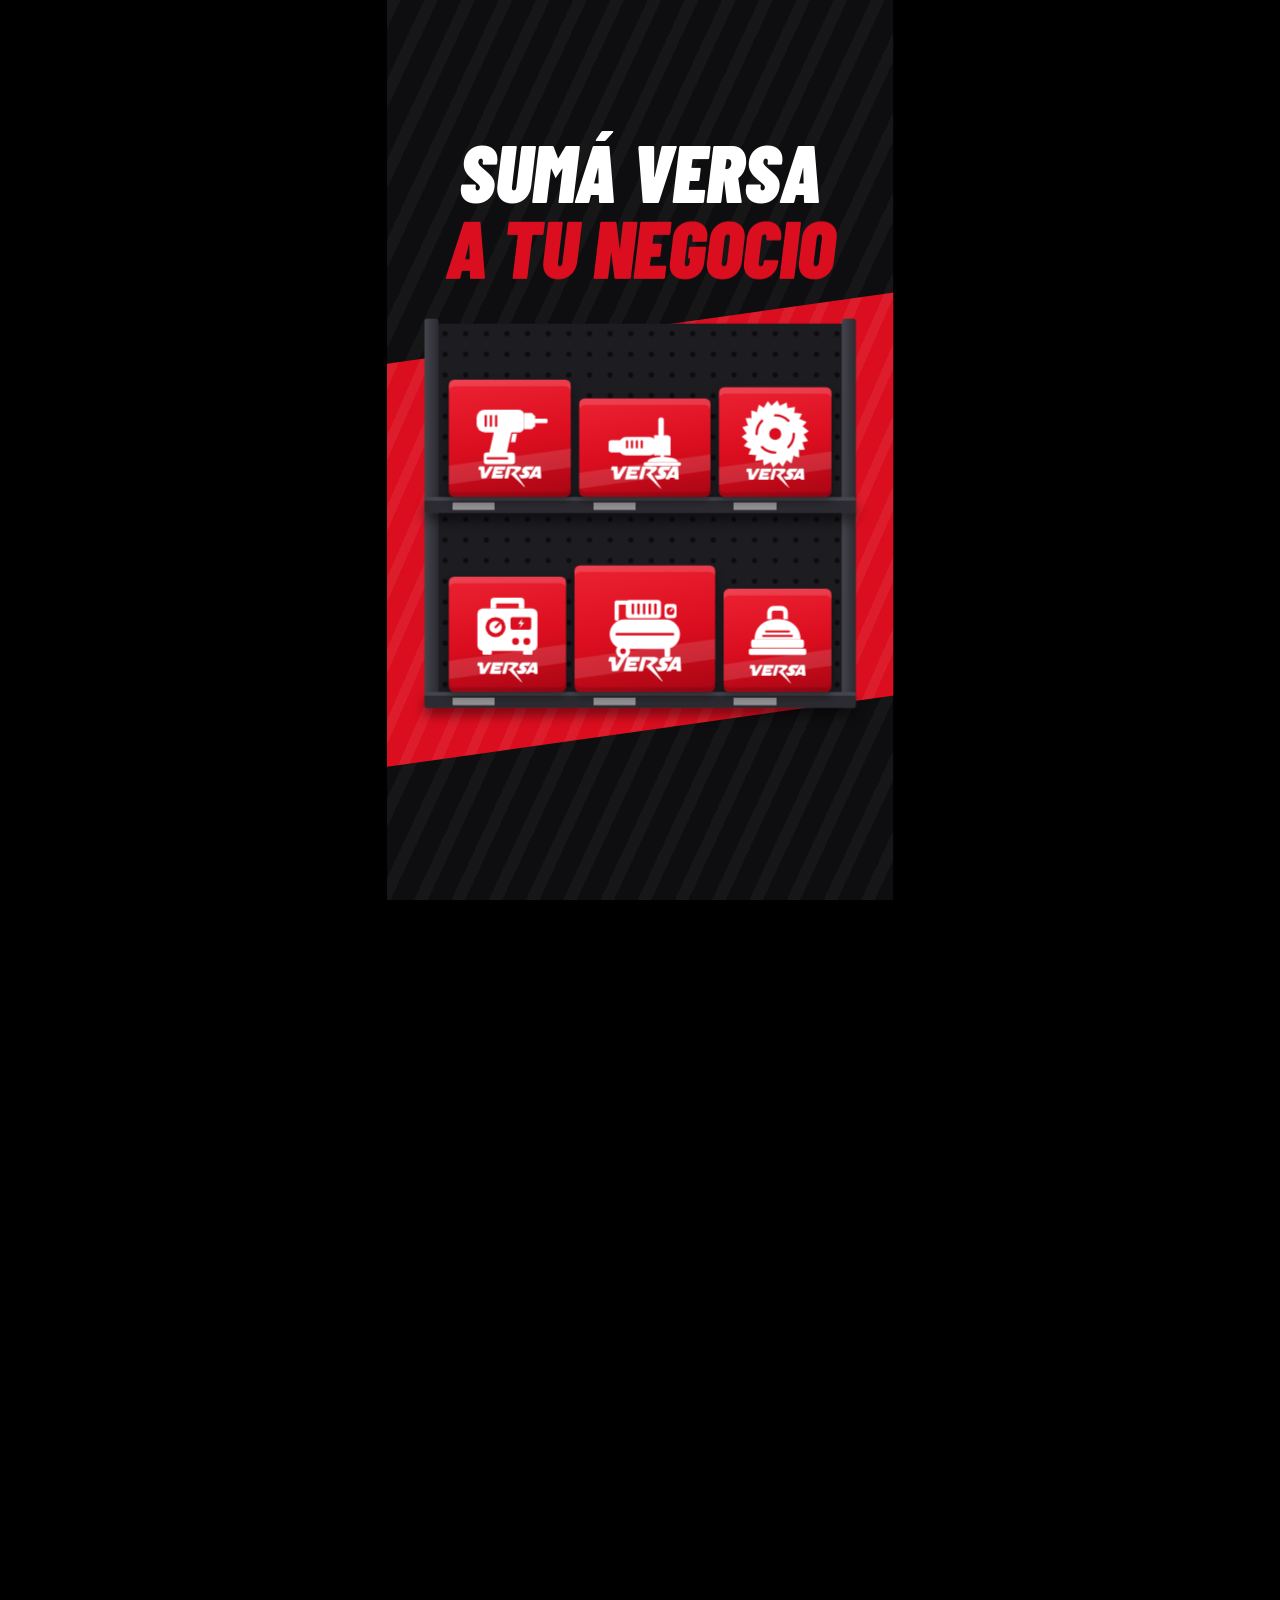
==== commit b2d5c7c3: "Story B2B: extender a 9 s para dar más tiempo de lectura Mismo diseño y textos; se alargan las pausa" ====
--- a/bumper-whatsapp/b2b.html
+++ b/bumper-whatsapp/b2b.html
@@ -274,7 +274,7 @@
 <script>
 (() => {
   const PHONE = "+54 9 11 3762-2288";   // +5491137622288
-  const DURATION = 7;
+  const DURATION = 9;
   const $ = (s) => document.querySelector(s);
   const qs = new URLSearchParams(location.search);
   const RENDER = qs.has("render");
@@ -340,44 +340,44 @@
     tl.set(".box", { autoAlpha: 0 }, 0);
 
     // cambio de titular: pregunta -> propuesta
-    tl.to(["#h1a", "#h1b"], { x: -160, autoAlpha: 0, duration: 0.12, ease: "power2.in" }, 1.08);
-    tl.fromTo("#h1c", { x: 520, skewX: 24, autoAlpha: 0 }, { x: 0, skewX: 0, autoAlpha: 1, duration: 0.26, ease: E.snap }, 1.2);
-    tl.fromTo("#h1d", { x: 520, skewX: 24, autoAlpha: 0 }, { x: 0, skewX: 0, autoAlpha: 1, duration: 0.26, ease: E.snap }, 1.3);
-    tl.fromTo("#shelf", { scale: 1 }, { scale: 1.04, duration: 0.5, ease: "sine.inOut", immediateRender: false }, 1.7);
+    tl.to(["#h1a", "#h1b"], { x: -160, autoAlpha: 0, duration: 0.12, ease: "power2.in" }, 1.48);
+    tl.fromTo("#h1c", { x: 520, skewX: 24, autoAlpha: 0 }, { x: 0, skewX: 0, autoAlpha: 1, duration: 0.26, ease: E.snap }, 1.6);
+    tl.fromTo("#h1d", { x: 520, skewX: 24, autoAlpha: 0 }, { x: 0, skewX: 0, autoAlpha: 1, duration: 0.26, ease: E.snap }, 1.7);
+    tl.fromTo("#shelf", { scale: 1 }, { scale: 1.04, duration: 0.9, ease: "sine.inOut", immediateRender: false }, 1.9);
 
     // transición: barrido rojo
-    tl.fromTo("#wipe1", { x: -2200, skewX: -14, autoAlpha: 1 }, { x: 0, duration: 0.24, ease: "power4.in" }, 1.96);
-
-    /* ---------- ESCENA 2 (2.2 – 4.2s) ---------- */
-    tl.set("#s2", { autoAlpha: 1 }, 2.2);
-    tl.set(["#s1", "#wipe1"], { autoAlpha: 0 }, 2.2);
-    shake(2.2, 12);
-    tl.fromTo("#s2", { backgroundPosition: "0px 0px" }, { backgroundPosition: "240px 0px", duration: 2, ease: "none" }, 2.2);
-    tl.fromTo("#h2a", { scale: 1.6, autoAlpha: 0 }, { scale: 1, autoAlpha: 1, duration: 0.22, ease: E.snap }, 2.2);
-    tl.fromTo("#h2b .tag", { xPercent: -140, autoAlpha: 0 }, { xPercent: 0, autoAlpha: 1, duration: 0.26, ease: E.snap }, 2.28);
-    tl.fromTo("#logo2", { autoAlpha: 0, y: 20 }, { autoAlpha: 1, y: 0, duration: 0.25 }, 2.35);
-
-    [["#c1", 2.4, -1], ["#c2", 2.8, 1], ["#c3", 3.2, -1]].forEach(([id, t, dir]) => {
+    tl.fromTo("#wipe1", { x: -2200, skewX: -14, autoAlpha: 1 }, { x: 0, duration: 0.24, ease: "power4.in" }, 2.76);
+
+    /* ---------- ESCENA 2 (3 – 6s) ---------- */
+    tl.set("#s2", { autoAlpha: 1 }, 3.0);
+    tl.set(["#s1", "#wipe1"], { autoAlpha: 0 }, 3.0);
+    shake(3.0, 12);
+    tl.fromTo("#s2", { backgroundPosition: "0px 0px" }, { backgroundPosition: "360px 0px", duration: 3, ease: "none" }, 3.0);
+    tl.fromTo("#h2a", { scale: 1.6, autoAlpha: 0 }, { scale: 1, autoAlpha: 1, duration: 0.22, ease: E.snap }, 3.0);
+    tl.fromTo("#h2b .tag", { xPercent: -140, autoAlpha: 0 }, { xPercent: 0, autoAlpha: 1, duration: 0.26, ease: E.snap }, 3.08);
+    tl.fromTo("#logo2", { autoAlpha: 0, y: 20 }, { autoAlpha: 1, y: 0, duration: 0.25 }, 3.15);
+
+    [["#c1", 3.4, -1], ["#c2", 4.0, 1], ["#c3", 4.6, -1]].forEach(([id, t, dir]) => {
       tl.fromTo(id, { x: 1200 * dir, skewX: -16 * dir, autoAlpha: 0 }, { x: 0, skewX: 0, autoAlpha: 1, duration: 0.3, ease: E.snap }, t);
       tl.fromTo(`${id} .badge`, { scale: 0.3, rotation: -90 * dir }, { scale: 1, rotation: 0, duration: 0.42, ease: E.back }, t + 0.06);
     });
     const counter = { v: 0 };
     tl.fromTo(counter, { v: 0 }, { v: 25, duration: 0.45, ease: "power2.out",
-      onUpdate: () => { $("#count").textContent = "+" + Math.round(counter.v); } }, 2.46);
-    tl.to(["#c1", "#c2", "#c3"], { y: -8, duration: 0.5, ease: "sine.inOut", stagger: 0.05 }, 3.5);
-
-    /* ---------- ESCENA 3 (4.2 – 7s) ---------- */
-    tl.fromTo("#wipe2", { x: 1900, skewX: -14, autoAlpha: 1 }, { x: 0, duration: 0.24, ease: "power4.in" }, 3.96);
-    tl.set("#s3", { autoAlpha: 1 }, 4.2);
-    tl.set(["#s2", "#wipe2"], { autoAlpha: 0 }, 4.2);
-    shake(4.2, 18);
-    tl.fromTo("#logo-big", { scale: 1.9, autoAlpha: 0, skewX: -10 }, { scale: 1, autoAlpha: 1, skewX: 0, duration: 0.3, ease: E.snap }, 4.2);
-    tl.fromTo("#foot-band", { yPercent: 100 }, { yPercent: 0, duration: 0.3, ease: E.snap }, 4.24);
-    tl.fromTo("#kicker", { y: 50, autoAlpha: 0 }, { y: 0, autoAlpha: 1, duration: 0.26 }, 4.31);
-    tl.fromTo("#pill-wrap", { scaleX: 0.18, scaleY: 0.9, autoAlpha: 0 }, { scaleX: 1, scaleY: 1, autoAlpha: 1, duration: 0.32, ease: "back.out(1.6)" }, 4.4);
-    tl.fromTo("#pill .wa-ico", { rotation: -120, scale: 0.4 }, { rotation: 0, scale: 1, duration: 0.4, ease: E.back }, 4.44);
-
-    const typeStart = 4.55, perChar = 0.022;
+      onUpdate: () => { $("#count").textContent = "+" + Math.round(counter.v); } }, 3.46);
+    tl.to(["#c1", "#c2", "#c3"], { y: -8, duration: 0.5, ease: "sine.inOut", stagger: 0.05 }, 5.2);
+
+    /* ---------- ESCENA 3 (6 – 9s) ---------- */
+    tl.fromTo("#wipe2", { x: 1900, skewX: -14, autoAlpha: 1 }, { x: 0, duration: 0.24, ease: "power4.in" }, 5.76);
+    tl.set("#s3", { autoAlpha: 1 }, 6.0);
+    tl.set(["#s2", "#wipe2"], { autoAlpha: 0 }, 6.0);
+    shake(6.0, 18);
+    tl.fromTo("#logo-big", { scale: 1.9, autoAlpha: 0, skewX: -10 }, { scale: 1, autoAlpha: 1, skewX: 0, duration: 0.3, ease: E.snap }, 6.0);
+    tl.fromTo("#foot-band", { yPercent: 100 }, { yPercent: 0, duration: 0.3, ease: E.snap }, 6.04);
+    tl.fromTo("#kicker", { y: 50, autoAlpha: 0 }, { y: 0, autoAlpha: 1, duration: 0.26 }, 6.11);
+    tl.fromTo("#pill-wrap", { scaleX: 0.18, scaleY: 0.9, autoAlpha: 0 }, { scaleX: 1, scaleY: 1, autoAlpha: 1, duration: 0.32, ease: "back.out(1.6)" }, 6.2);
+    tl.fromTo("#pill .wa-ico", { rotation: -120, scale: 0.4 }, { rotation: 0, scale: 1, duration: 0.4, ease: E.back }, 6.24);
+
+    const typeStart = 6.35, perChar = 0.022;
     const typer = { n: 0 };
     tl.fromTo(typer, { n: 0 }, {
       n: PHONE.length, duration: PHONE.length * perChar, ease: "none",
@@ -393,7 +393,7 @@
     tl.set(["#ring1", "#ring2"], { opacity: 0 }, 0);
     tl.fromTo("#bubble", { scale: 0.2, autoAlpha: 0 }, { scale: 1, autoAlpha: 1, duration: 0.26, ease: E.back }, typeEnd + 0.22);
     tl.fromTo("#sub", { y: 30, autoAlpha: 0 }, { y: 0, autoAlpha: 1, duration: 0.3 }, typeEnd + 0.4);
-    tl.fromTo("#logo-big", { y: 0 }, { y: -8, duration: 2.45, ease: "sine.inOut", immediateRender: false }, 4.55);
+    tl.fromTo("#logo-big", { y: 0 }, { y: -8, duration: 2.65, ease: "sine.inOut", immediateRender: false }, 6.35);
     tl.set({}, {}, DURATION);
 
     window.DURATION = DURATION;
